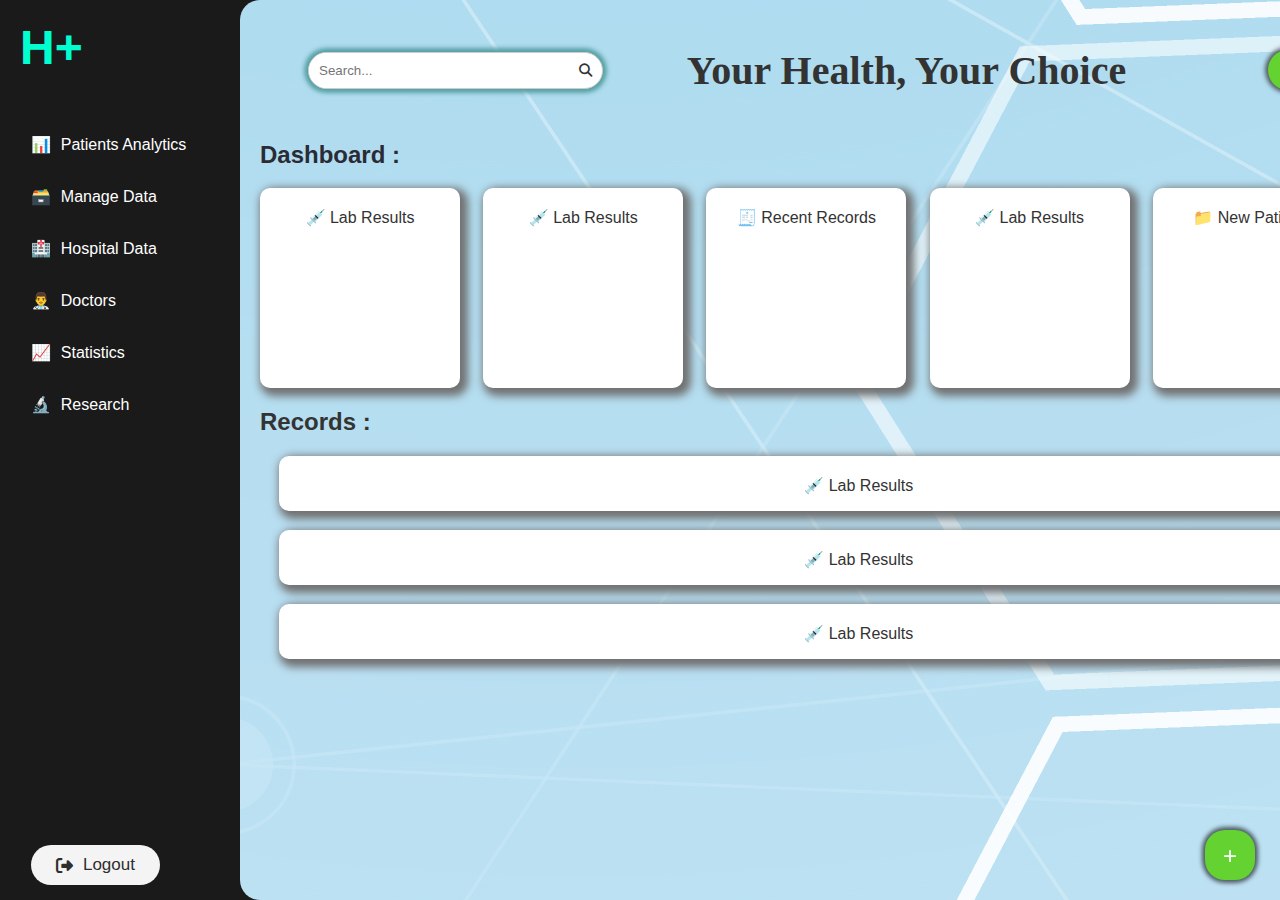
==== index.html @ 9044abe5 "Add files via upload" ====
<!DOCTYPE html>
<html lang="en">
  <head>
    <meta charset="UTF-8" />
    <meta name="viewport" content="width=device-width, initial-scale=1.0" />
    <title>H+ Dashboard</title>
    <link
      rel="stylesheet"
      href="https://cdnjs.cloudflare.com/ajax/libs/font-awesome/6.5.2/css/all.min.css"
    />
    <link rel="preconnect" href="https://fonts.googleapis.com">
    <link rel="stylesheet" href="i.css" />
  </head>
  <body>
    <!--
    <svg class="pl" width="240" height="240" viewBox="0 0 240 240">
	<circle class="pl__ring pl__ring--a" cx="120" cy="120" r="105" fill="none" stroke="#000" stroke-width="20" stroke-dasharray="0 660" stroke-dashoffset="-330" stroke-linecap="round"></circle>
	<circle class="pl__ring pl__ring--b" cx="120" cy="120" r="35" fill="none" stroke="#000" stroke-width="20" stroke-dasharray="0 220" stroke-dashoffset="-110" stroke-linecap="round"></circle>
	<circle class="pl__ring pl__ring--c" cx="85" cy="120" r="70" fill="none" stroke="#000" stroke-width="20" stroke-dasharray="0 440" stroke-linecap="round"></circle>
	<circle class="pl__ring pl__ring--d" cx="155" cy="120" r="70" fill="none" stroke="#000" stroke-width="20" stroke-dasharray="0 440" stroke-linecap="round"></circle>
</svg>
-->
    <div class="sidebar">
      <div class="sidebar-top">
        <div class="logo">H+</div>
        <div class="menu">
          <a href="#" class="menu-item"
            ><span class="icon">📊</span> Patients Analytics</a
          >
          <a href="#" class="menu-item"
            ><span class="icon">🗃️</span> Manage Data</a
          >
          <a href="#" class="menu-item"
            ><span class="icon">🏥</span> Hospital Data</a
          >
          <a href="#" class="menu-item"><span class="icon">👨‍⚕️</span> Doctors</a>

          <a href="#" class="menu-item"
            ><span class="icon">📈</span> Statistics</a
          >
          <a href="#" class="menu-item"
            ><span class="icon">🔬</span> Research</a
          >
        </div>
      </div>
      <div class="sidebar-bottom">
        <a href="#" class="log-out"
          ><i class="fa-solid fa-right-from-bracket"></i
          ><span class="icon"></span>Logout</a
        >
      </div>
    </div>
    <div class="main-content">
      <div class="header">
        <div class="nav-bar">
          <div class="search-container">
            <input type="text" placeholder="Search..." class="search-input" />
            <button class="search-button">
              <i class="fa-solid fa-magnifying-glass"></i>
            </button>
          </div> <div class="welcome">
            <h1 style="font-family:Source Code Pro;font-weight: bolder;font-size: 40px;">Your Health, Your Choice</h1>
          </div>

          <div class="nav-right">
            <a href="#" class="nav-icon" title="Help"
              ><span class="nicon"><i class="fa-solid fa-question"></i></span
            ></a>
            <a href="#" class="nav-icon" title="Notifications"
              ><span class="nicon"><i class="fa-solid fa-bell"></i></span
            ></a>
            <a href="#" class="nav-icon" title="Settings"
              ><span class="nicon"><i class="fa-solid fa-gear"></i></span
            ></a>
            <a href="#" class="user-profile">
              <img
                src="PIc/user-avatar.jpg"
                alt="User Avatar"
                class="user-avatar"
              />
            </a>
          </div>
        </div>
      </div>
      <div class="content">
        <div>
          <h2 style="color: rgb(43, 43, 53)">Dashboard :</h2>
        </div>
        <div class="folders">
          <!-- Placeholder for dashboard folders or components -->
          <div class="folder">
            <span class="folder-icon">💉</span>
            <span class="folder-name">Lab Results</span>
          </div>
          <div class="folder">
            <span class="folder-icon">💉</span>
            <span class="folder-name">Lab Results</span>
          </div>
          <div class="folder">
            <span class="folder-icon">🧾</span>
            <span class="folder-name">Recent Records</span>
          </div>
          <div class="folder">
            <span class="folder-icon">💉</span>
            <span class="folder-name">Lab Results</span>
          </div>
          <div class="folder">
            <span class="folder-icon">📁</span>
            <span class="folder-name">New Patients</span>
          </div>
        </div>
        <h2>Records :</h2>
        <div class="HLine">
          <div class="Hfolder">
            <span class="folder-icon">💉</span>
            <span class="folder-name">Lab Results</span>
          </div>
          <div class="Hfolder">
            <span class="folder-icon">💉</span>
            <span class="folder-name">Lab Results</span>
          </div>
          <div class="Hfolder">
            <span class="folder-icon">💉</span>
            <span class="folder-name">Lab Results</span>
          </div>
        </div>
      </div>
      <button class="plus-button">+</button>
    </div>
  </body>
</html>
---- i.css ----
body,
html {
  margin: 0;
  padding: 0;
  font-family: Arial, sans-serif;
  color: #333;
  background-color: #1a1a1a;
  display: flex;
}

.sidebar {
  width: 240px;
  color: white;
  height: 100vh;
  display: flex;
  flex-direction: column;
  justify-content: space-between;
}

.logo {
  padding: 20px;
  font-size: 48px;
  color: rgb(0, 255, 208);
  font-weight: bold;
}

.menu {
  margin-top: 1.5em;
  line-height: 2em;
}

.menu-item {
  display: flex;
  align-items: center;
  padding: 10px 20px;
  text-decoration: none;
  color: white;
  cursor: pointer;
  margin-left: 4.5%;
}
.menu-item:hover {
  width: 10em;
  height: 2em;
  color: #333;
  background-color: #f4f4f4;
  border-radius: 30px;
}

.menu-item,
.icon {
  margin-right: 10px;
}

.sidebar-bottom {
  background-color: #f4f4f4;
  width: 7em;
  border-radius: 22px;
  color: #2e2e2e;
  font-size: 17px;
  margin-left: 1.8em;
  margin-bottom: 15px;
  padding-right: 10px;
}

.log-out {
  display: flex;
  align-items: center;
  padding: 10px 20px;
  text-decoration: none;
  cursor: pointer;
  margin-left: 4.5%;
  color: #2e2e2e;
}

.menu-item.active {
  background-color: #333;
}

.nav-bar {
  display: flex;
  align-items: center;
  justify-content: space-between;
  padding-right: 20px;
}

.nav-icon {
  color: #fff;
  background-color: #64d231;
  border-radius: 50%;
  width: 40px;
  height: 40px;
  display: flex;
  align-items: center;
  justify-content: center;
  text-decoration: none;
  font-size: 18px;
  margin-left: 10px;
  margin-right: 10px;
  box-shadow: 0 0 4px 3px rgba(52, 52, 52, 0.764);
}

.user-profile {
  display: flex;
  align-items: center;
  text-decoration: none;
  color: #252525;
}

.user-avatar {
  width: 40px;
  height: 40px;
  border-radius: 50%;
  margin-right: 10px;
}

/* Additional style to ensure icons and text are white in the nav bar */
.icon {
  color: #fff; /* Change this as needed */
}

.nav-right {
  display: flex;
  align-items: center;
  justify-content: end;
}

.main-content {
  width: 78em;
  flex: 1;
  padding: 20px;
  background-image: url("PIc/Background.jpg");
  border-top-left-radius: 20px;
  border-bottom-left-radius: 20px;
}

.search-container {
  position: relative;
  top: 0;
  left: 3em;
  display: flex;
  align-items: center;
  border: 1px solid #ccc; /* Adjust border color as needed */
  background-color: white;
  border-radius: 20px;
  box-shadow: 0 0 4px 4px rgb(88, 161, 165);
}

.search-input {
  flex-grow: 1;
  border: none;
  padding: 10px;
  width: 18em;
  border-radius: 20px;
}

.search-button {
  background: none;
  border: none;
  padding: 10px;
  cursor: pointer;
  color: #333; /* Adjust icon color as needed */
}

.search-input:focus,
.search-button:focus {
  outline: none;
}

.folder {
  display: inline-block;
  width: 10em;
  height: 10em;
  padding: 20px;
  background-color: white;
  margin-right: 1.5%;
  border-radius: 10px;
  box-shadow: 0 4px 8px rgba(0, 0, 0, 0.1);
  text-align: center;
  color: #333;
  box-shadow: 4px 4px 8px 4px rgb(112, 112, 112);
  transition: background-color 0.3s, transform 0.6s;
}

.folder:hover {
  transform: scale(1.04);
}

.Hfolder {
  display: inline-block;
  width: 70em;
  height: 15px;
  padding: 20px;
  background-color: white;
  margin-left: 1.5%;
  margin-bottom: 1.5%;
  border-radius: 10px;
  box-shadow: 0 4px 8px rgba(0, 0, 0, 0.1);
  text-align: center;
  color: #333;
  box-shadow: 4px 4px 8px 4px rgb(112, 112, 112);
  transition: background-color 0.3s, transform 0.6s;
}

.Hfolder:hover {
  transform: scale(1.04);
}

.plus-button {
  position: fixed;
  bottom: 20px;
  right: 25px;
  width: 50px;
  height: 50px;
  background-color: #64d231;
  color: white;
  border: none;
  border-radius: 20px;
  font-size: 24px;
  text-align: center;
  line-height: 50px; /* Aligns the '+' vertically */
  cursor: pointer;
  box-shadow: 0 0 4px 3px rgba(0, 0, 0, 0.601);
  transition: background-color 0.3s, transform 0.6s;
}

.plus-button:hover {
  bottom: 20px;
  right: 25px;
  width: 60px;
  height: 50px;
  background-color: #00ff00; /* Slightly lighter black on hover */
  transform: scale(1.1); /* Slightly enlarge button on hover */
}

.plus-button:focus {
  outline: none;
}

/* From Uiverse.io by Nawsome */
.pl {
  width: 6em;
  height: 6em;
}

.pl__ring {
  animation: ringA 2s linear infinite;
}

.pl__ring--a {
  stroke: #f42f25;
}

.pl__ring--b {
  animation-name: ringB;
  stroke: #f49725;
}

.pl__ring--c {
  animation-name: ringC;
  stroke: #255ff4;
}

.pl__ring--d {
  animation-name: ringD;
  stroke: #f42582;
}

/* Animations */
@keyframes ringA {
  from,
  4% {
    stroke-dasharray: 0 660;
    stroke-width: 20;
    stroke-dashoffset: -330;
  }

  12% {
    stroke-dasharray: 60 600;
    stroke-width: 30;
    stroke-dashoffset: -335;
  }

  32% {
    stroke-dasharray: 60 600;
    stroke-width: 30;
    stroke-dashoffset: -595;
  }

  40%,
  54% {
    stroke-dasharray: 0 660;
    stroke-width: 20;
    stroke-dashoffset: -660;
  }

  62% {
    stroke-dasharray: 60 600;
    stroke-width: 30;
    stroke-dashoffset: -665;
  }

  82% {
    stroke-dasharray: 60 600;
    stroke-width: 30;
    stroke-dashoffset: -925;
  }

  90%,
  to {
    stroke-dasharray: 0 660;
    stroke-width: 20;
    stroke-dashoffset: -990;
  }
}

@keyframes ringB {
  from,
  12% {
    stroke-dasharray: 0 220;
    stroke-width: 20;
    stroke-dashoffset: -110;
  }

  20% {
    stroke-dasharray: 20 200;
    stroke-width: 30;
    stroke-dashoffset: -115;
  }

  40% {
    stroke-dasharray: 20 200;
    stroke-width: 30;
    stroke-dashoffset: -195;
  }

  48%,
  62% {
    stroke-dasharray: 0 220;
    stroke-width: 20;
    stroke-dashoffset: -220;
  }

  70% {
    stroke-dasharray: 20 200;
    stroke-width: 30;
    stroke-dashoffset: -225;
  }

  90% {
    stroke-dasharray: 20 200;
    stroke-width: 30;
    stroke-dashoffset: -305;
  }

  98%,
  to {
    stroke-dasharray: 0 220;
    stroke-width: 20;
    stroke-dashoffset: -330;
  }
}

@keyframes ringC {
  from {
    stroke-dasharray: 0 440;
    stroke-width: 20;
    stroke-dashoffset: 0;
  }

  8% {
    stroke-dasharray: 40 400;
    stroke-width: 30;
    stroke-dashoffset: -5;
  }

  28% {
    stroke-dasharray: 40 400;
    stroke-width: 30;
    stroke-dashoffset: -175;
  }

  36%,
  58% {
    stroke-dasharray: 0 440;
    stroke-width: 20;
    stroke-dashoffset: -220;
  }

  66% {
    stroke-dasharray: 40 400;
    stroke-width: 30;
    stroke-dashoffset: -225;
  }

  86% {
    stroke-dasharray: 40 400;
    stroke-width: 30;
    stroke-dashoffset: -395;
  }

  94%,
  to {
    stroke-dasharray: 0 440;
    stroke-width: 20;
    stroke-dashoffset: -440;
  }
}

@keyframes ringD {
  from,
  8% {
    stroke-dasharray: 0 440;
    stroke-width: 20;
    stroke-dashoffset: 0;
  }

  16% {
    stroke-dasharray: 40 400;
    stroke-width: 30;
    stroke-dashoffset: -5;
  }

  36% {
    stroke-dasharray: 40 400;
    stroke-width: 30;
    stroke-dashoffset: -175;
  }

  44%,
  50% {
    stroke-dasharray: 0 440;
    stroke-width: 20;
    stroke-dashoffset: -220;
  }

  58% {
    stroke-dasharray: 40 400;
    stroke-width: 30;
    stroke-dashoffset: -225;
  }

  78% {
    stroke-dasharray: 40 400;
    stroke-width: 30;
    stroke-dashoffset: -395;
  }

  86%,
  to {
    stroke-dasharray: 0 440;
    stroke-width: 20;
    stroke-dashoffset: -440;
  }
}
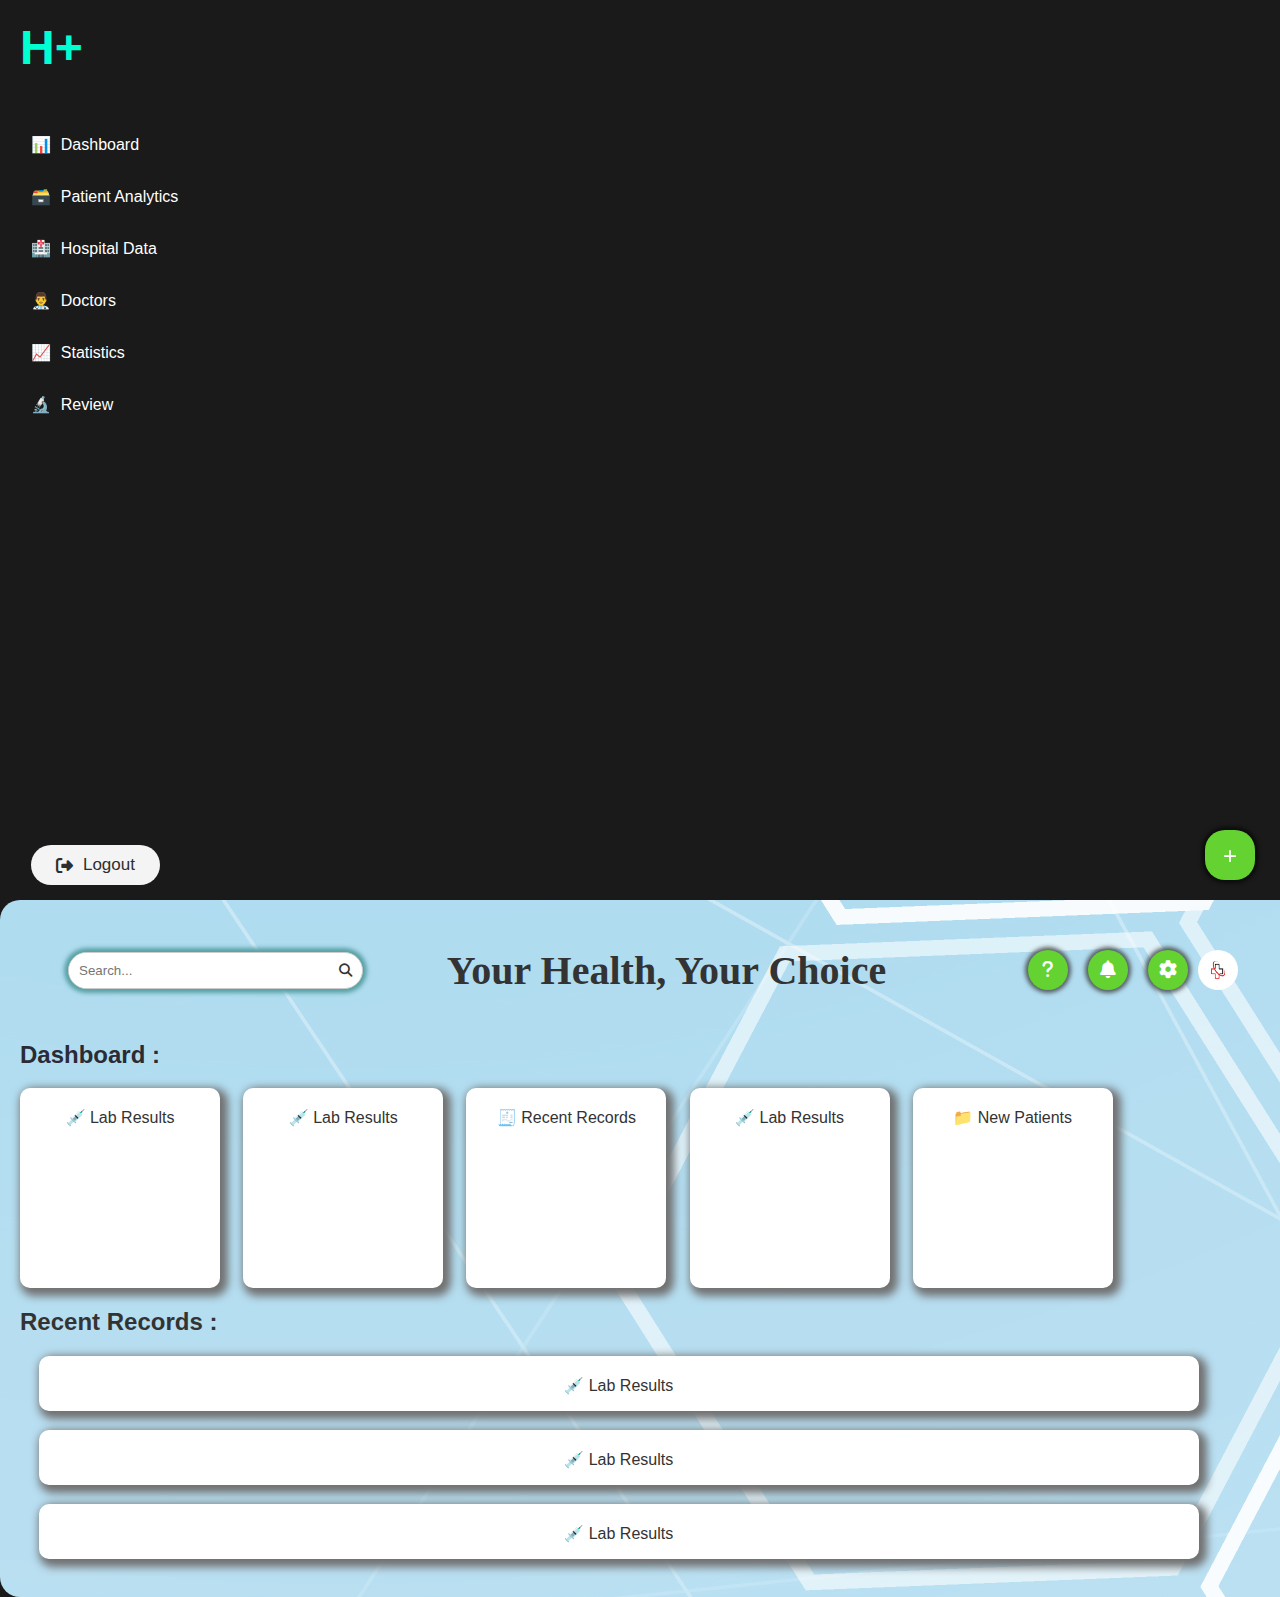
==== commit 301f049e: "Update index.html" ====
--- a/index.html
+++ b/index.html
@@ -12,34 +12,23 @@
     <link rel="stylesheet" href="i.css" />
   </head>
   <body>
-    <!--
-    <svg class="pl" width="240" height="240" viewBox="0 0 240 240">
-	<circle class="pl__ring pl__ring--a" cx="120" cy="120" r="105" fill="none" stroke="#000" stroke-width="20" stroke-dasharray="0 660" stroke-dashoffset="-330" stroke-linecap="round"></circle>
-	<circle class="pl__ring pl__ring--b" cx="120" cy="120" r="35" fill="none" stroke="#000" stroke-width="20" stroke-dasharray="0 220" stroke-dashoffset="-110" stroke-linecap="round"></circle>
-	<circle class="pl__ring pl__ring--c" cx="85" cy="120" r="70" fill="none" stroke="#000" stroke-width="20" stroke-dasharray="0 440" stroke-linecap="round"></circle>
-	<circle class="pl__ring pl__ring--d" cx="155" cy="120" r="70" fill="none" stroke="#000" stroke-width="20" stroke-dasharray="0 440" stroke-linecap="round"></circle>
-</svg>
--->
+    <div class="container">
     <div class="sidebar">
       <div class="sidebar-top">
         <div class="logo">H+</div>
         <div class="menu">
+          <li class="menu-item" onclick="showSection('dashboard')"><span class="icon">📊</span>Dashboard</li>
+          <li class="menu-item" onclick="showSection('patient-analytics')"><span class="icon">🗃️</span>Patient Analytics</li>
+    
           <a href="#" class="menu-item"
-            ><span class="icon">📊</span> Patients Analytics</a
-          >
-          <a href="#" class="menu-item"
-            ><span class="icon">🗃️</span> Manage Data</a
-          >
-          <a href="#" class="menu-item"
-            ><span class="icon">🏥</span> Hospital Data</a
-          >
-          <a href="#" class="menu-item"><span class="icon">👨‍⚕️</span> Doctors</a>
+            ><span class="icon">🏥</span> Hospital Data</a>
+          <li class="menu-item" onclick="showSection('doctor-connect')"><span class="icon">👨‍⚕️</span>Doctors</li>
 
           <a href="#" class="menu-item"
             ><span class="icon">📈</span> Statistics</a
           >
           <a href="#" class="menu-item"
-            ><span class="icon">🔬</span> Research</a
+            ><span class="icon">🔬</span> Review</a
           >
         </div>
       </div>
@@ -82,50 +71,234 @@
           </div>
         </div>
       </div>
-      <div class="content">
-        <div>
-          <h2 style="color: rgb(43, 43, 53)">Dashboard :</h2>
-        </div>
-        <div class="folders">
-          <!-- Placeholder for dashboard folders or components -->
-          <div class="folder">
-            <span class="folder-icon">💉</span>
-            <span class="folder-name">Lab Results</span>
-          </div>
-          <div class="folder">
-            <span class="folder-icon">💉</span>
-            <span class="folder-name">Lab Results</span>
-          </div>
-          <div class="folder">
-            <span class="folder-icon">🧾</span>
-            <span class="folder-name">Recent Records</span>
-          </div>
-          <div class="folder">
-            <span class="folder-icon">💉</span>
-            <span class="folder-name">Lab Results</span>
-          </div>
-          <div class="folder">
-            <span class="folder-icon">📁</span>
-            <span class="folder-name">New Patients</span>
-          </div>
-        </div>
-        <h2>Records :</h2>
-        <div class="HLine">
-          <div class="Hfolder">
-            <span class="folder-icon">💉</span>
-            <span class="folder-name">Lab Results</span>
-          </div>
-          <div class="Hfolder">
-            <span class="folder-icon">💉</span>
-            <span class="folder-name">Lab Results</span>
-          </div>
-          <div class="Hfolder">
-            <span class="folder-icon">💉</span>
-            <span class="folder-name">Lab Results</span>
-          </div>
-        </div>
-      </div>
-      <button class="plus-button">+</button>
+      
+  
+
+<!-- Content Sections -->
+<div class="content">
+  <!-- Dashboard Section -->
+  <section id="dashboard">
+      <div>
+        <h2 style="color: rgb(43, 43, 53)">Dashboard :</h2>
+      </div>
+      <div class="folders">
+        <!-- Placeholder for dashboard folders or components -->
+        <div class="folder">
+          <span class="folder-icon">💉</span>
+          <span class="folder-name">Lab Results</span>
+        </div>
+        <div class="folder">
+          <span class="folder-icon">💉</span>
+          <span class="folder-name">Lab Results</span>
+        </div>
+        <div class="folder">
+          <span class="folder-icon">🧾</span>
+          <span class="folder-name">Recent Records</span>
+        </div>
+        <div class="folder">
+          <span class="folder-icon">💉</span>
+          <span class="folder-name">Lab Results</span>
+        </div>
+        <div class="folder">
+          <span class="folder-icon">📁</span>
+          <span class="folder-name">New Patients</span>
+        </div>
+      </div>
+      <h2>Recent Records :</h2>
+      <div class="HLine">
+        <div class="Hfolder">
+          <span class="folder-icon">💉</span>
+          <span class="folder-name">Lab Results</span>
+        </div>
+        <div class="Hfolder">
+          <span class="folder-icon">💉</span>
+          <span class="folder-name">Lab Results</span>
+        </div>
+        <div class="Hfolder">
+          <span class="folder-icon">💉</span>
+          <span class="folder-name">Lab Results</span>
+        </div>
+      </div>
+  <button class="plus-button" onclick="openPage()">+</button>
+    <!-- Your dashboard content here -->
+  </section>
+
+  <!-- Patient Analytics Section -->
+  <section id="patient-analytics" style="display:none;">
+    <h1>Patient Analytics</h1>
+    <!-- Your patient analytics content here -->
+      <div class="profile-panel">
+        <div class="profile-card">
+            <div class="photo-circle">+<span class="add-records">ADD Record</span></div>
+            <p class="name">Patient_Name</p> <!-- Replace with dynamic patient name if needed -->
+            <p class="pin">PID : 9Q9WTR26TS</p>
+          
+            <div class="shared-profiles">
+                <p>Shared profile</p>
+            </div>
+        </div>
+    
+        <div class="medical-details">
+            <div class="details-row">
+                <div class="detail-item">
+                    <label>Blood type</label>
+                    <select>
+                        <option>There isn't</option>
+                    </select>
+                </div>
+                <div class="detail-item">
+                    <label>Height (cm)</label>
+                    <input type="number" value="0" />
+                </div>
+                <div class="detail-item">
+                    <label>Weight (kg)</label>
+                    <input type="number" value="0" />
+                </div>
+            </div>
+    
+            <div class="additional-info">
+                <p>Additional information</p>
+                <div class="chronic-diseases">
+                    <label>Chronic diseases</label>
+                    <div class="disease-box">
+                        <p>No chronic diseases</p>
+                    </div>
+                </div>
+                <div class="chronic-diseases">
+                  <label>Other diseases</label>
+                  <div class="disease-box">
+                      <p>No Other diseases</p>
+                  </div>
+              </div>
+                <div class="allergies">
+                    <label>Allergies</label>
+                    <button>Add a record</button>
+                </div>
+            </div>
+        </div>
+    </div>    
+  </section>
+
+  <!-- Doctors Section -->
+  <section id="doctor-connect" style="display:none;">
+    <h1>Doctors Content</h1>
+    <!-- Your doctor search content here -->
+
+      <div class="doctor-search-container">
+        <div class="doctor-search-header">
+            <h2>Look for doctors</h2>
+            <div class="doctor-search-options">
+                <button class="doctor-search-option active">Doctors</button>
+                <button class="doctor-search-option">Health facility</button>
+            </div>
+        </div>
+    
+        <div class="doctor-search-filter">
+            <select class="doctor-search-select">
+                <option value="all">All doctors</option>
+            </select>
+            <input type="text" placeholder="Look for doctors by name" class="doctor-search-input" />
+            <button class="doctor-search-btn">🔍</button>
+        </div>
+    
+        <div class="doctor-list">
+            <!-- Doctor 1 -->
+            <div class="doctor-card">
+                <img src="doctor1.jpg" alt="Dr. Veselin Ivanova" class="doctor-img" />
+                <div class="doctor-info">
+                    <h3 class="doctor-name">Dr. Veselin Ivanova</h3>
+                    <p class="doctor-specialty">Hematology</p>
+                    <p class="doctor-facility">MC "Dr. Kalchev"</p>
+                </div>
+            </div>
+    
+            <!-- Doctor 2 -->
+            <div class="doctor-card">
+                <img src="doctor2.jpg" alt="Dr. Georgi Tonchev" class="doctor-img" />
+                <div class="doctor-info">
+                    <h3 class="doctor-name">Dr. Georgi Tonchev</h3>
+                    <p class="doctor-specialty">Hematology</p>
+                    <p class="doctor-facility">MC "Dr. Kalchev"</p>
+                </div>
+            </div>
+    
+            <!-- Doctor 3 -->
+            <div class="doctor-card">
+                <img src="doctor3.jpg" alt="Dr. Ivan-Asen Shishmanov" class="doctor-img" />
+                <div class="doctor-info">
+                    <h3 class="doctor-name">Dr. Ivan-Asen Shishmanov</h3>
+                    <p class="doctor-specialty">Cardiology</p>
+                    <p class="doctor-facility">DCC Saint Sofia</p>
+                </div>
+            </div>
+    
+            <!-- Doctor 4 -->
+            <div class="doctor-card">
+                <img src="doctor4.jpg" alt="Dr. Daniela Krasimirova" class="doctor-img" />
+                <div class="doctor-info">
+                    <h3 class="doctor-name">Dr. Daniela Krasimirova</h3>
+                    <p class="doctor-specialty">Endocrinology</p>
+                    <p class="doctor-facility">MC "Dr. Kalchev"</p>
+                </div>
+            </div>
+    
+        
+        </div>
     </div>
+
+  </section>
+</div>
+
+
+
+    </div>
+    </div>
+    <script>
+      function openPage() {
+          window.open('NewP.html'); // Opens in a new tab
+      }
+      function showSection(sectionId) {
+        // Hide all sections
+  const sections = document.querySelectorAll('section');
+  sections.forEach(section => {
+    section.style.display = 'none';
+  });
+
+  // Show the selected section
+  const selectedSection = document.getElementById(sectionId);
+  if (selectedSection) {
+    selectedSection.style.display = 'block';
+  }
+}
+
+function showSection(sectionId) {
+  // Hide all sections
+  const sections = document.querySelectorAll('section');
+  sections.forEach(section => {
+    section.style.display = 'none';
+  });
+
+  // Remove active class from all menu items
+  const menuItems = document.querySelectorAll('.menu-item');
+  menuItems.forEach(item => {
+    item.classList.remove('active');
+  });
+
+  // Show the selected section
+  const selectedSection = document.getElementById(sectionId);
+  if (selectedSection) {
+    selectedSection.style.display = 'block';
+  }
+
+  // Highlight the active menu item
+  const activeMenuItem = document.querySelector(`.menu-item[onclick="showSection('${sectionId}')"]`);
+  if (activeMenuItem) {
+    activeMenuItem.classList.add('active');
+  }
+}
+
+
+</script>
+  
   </body>
 </html>
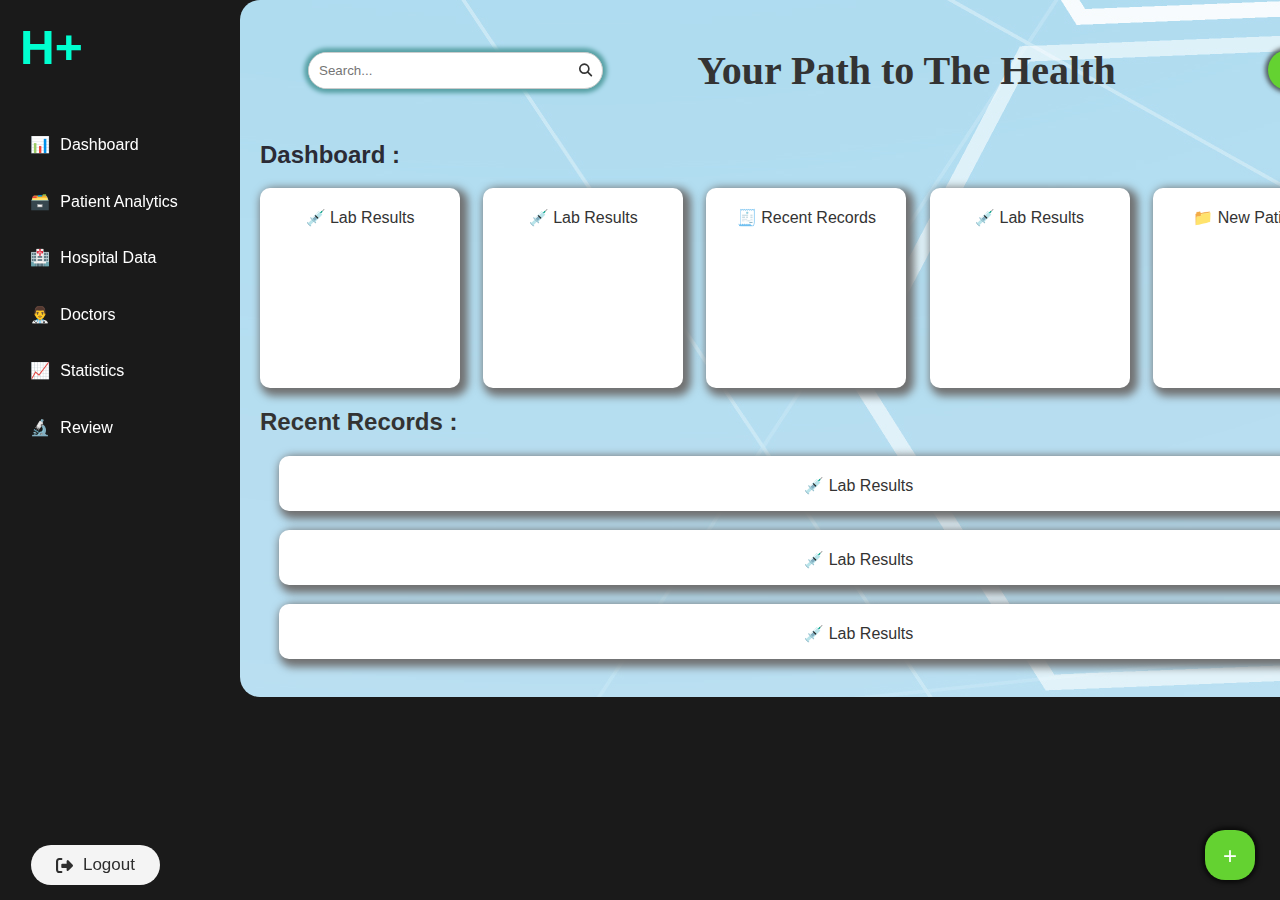
==== commit b5b23818: "Update index.html" ====
--- a/index.html
+++ b/index.html
@@ -48,7 +48,7 @@
               <i class="fa-solid fa-magnifying-glass"></i>
             </button>
           </div> <div class="welcome">
-            <h1 style="font-family:Source Code Pro;font-weight: bolder;font-size: 40px;">Your Health, Your Choice</h1>
+            <h1 style="font-family:Source Code Pro;font-weight: bolder;font-size: 40px;">Your Path to The Health</h1>
           </div>
 
           <div class="nav-right">
@@ -129,7 +129,7 @@
     <!-- Your patient analytics content here -->
       <div class="profile-panel">
         <div class="profile-card">
-            <div class="photo-circle">+<span class="add-records">ADD Record</span></div>
+            <a href="NewP.html" class="photo-circle">+<span class="add-records">ADD Record</span></a>
             <p class="name">Patient_Name</p> <!-- Replace with dynamic patient name if needed -->
             <p class="pin">PID : 9Q9WTR26TS</p>
           
@@ -172,7 +172,7 @@
               </div>
                 <div class="allergies">
                     <label>Allergies</label>
-                    <button>Add a record</button>
+                    <button>Edit</button>
                 </div>
             </div>
         </div>
@@ -247,6 +247,7 @@
     </div>
 
   </section>
+
 </div>
 
 
--- a/i.css
+++ b/i.css
@@ -8,10 +8,13 @@
   display: flex;
 }
 
+
 .sidebar {
-  width: 240px;
+  width: 230px; /* Adjust as needed */
+  height: 100vh; /* Fix the sidebar height */
+  overflow: hidden; /* Prevent any scrolling */
+  position: fixed;
   color: white;
-  height: 100vh;
   display: flex;
   flex-direction: column;
   justify-content: space-between;
@@ -36,6 +39,7 @@
   text-decoration: none;
   color: white;
   cursor: pointer;
+  margin-bottom: 2%;
   margin-left: 4.5%;
 }
 .menu-item:hover {
@@ -73,8 +77,15 @@
 }
 
 .menu-item.active {
-  background-color: #333;
-}
+  background-color: #2cca14;
+  color: white;
+  width: 10em;
+  height: 2em;
+  border-radius: 30px;
+}
+
+
+ /* Dashboard */
 
 .nav-bar {
   display: flex;
@@ -125,6 +136,7 @@
 }
 
 .main-content {
+  margin-left: 240px;
   width: 78em;
   flex: 1;
   padding: 20px;
@@ -165,6 +177,9 @@
 .search-button:focus {
   outline: none;
 }
+
+
+
 
 .folder {
   display: inline-block;
@@ -236,219 +251,259 @@
   outline: none;
 }
 
-/* From Uiverse.io by Nawsome */
-.pl {
-  width: 6em;
-  height: 6em;
-}
-
-.pl__ring {
-  animation: ringA 2s linear infinite;
-}
-
-.pl__ring--a {
-  stroke: #f42f25;
-}
-
-.pl__ring--b {
-  animation-name: ringB;
-  stroke: #f49725;
-}
-
-.pl__ring--c {
-  animation-name: ringC;
-  stroke: #255ff4;
-}
-
-.pl__ring--d {
-  animation-name: ringD;
-  stroke: #f42582;
-}
-
-/* Animations */
-@keyframes ringA {
-  from,
-  4% {
-    stroke-dasharray: 0 660;
-    stroke-width: 20;
-    stroke-dashoffset: -330;
+ /* PAtient Analytics */
+
+.profile-panel {
+  display: flex;
+  justify-content: space-between;
+  padding: 20px;
+}
+
+.profile-card {
+  width: 30%;
+  text-align: center;
+  background-color: #f9f9f9;
+  padding: 20px;
+  border-radius: 10px;
+  margin-right: 10px ;
+}
+
+.photo-circle {
+  width: 2em;
+  height: 2em;
+  border-radius: 50px;
+  border: 2px solid #00695c;
+  display: flex;
+  flex-direction: column;
+  align-items: center;
+  justify-content: center;
+  font-size: 4rem;
+  color: #00695c;
+  margin-left: 1.6em;
+  margin-bottom: 10px;
+  padding: 7px;
+}
+
+.name {
+  font-size: 1.2rem;
+  font-weight: bold;
+}
+
+.add-records {
+  font-size: 18px;
+  font-weight: 900;
+}
+.pin {
+  color: #999;
+}
+
+.edit-profile,
+.download-history,
+.delete-profile {
+  font-size: 0.9rem;
+  text-decoration: none;
+  width: 8em;
+  height: 2.5em;
+  color: #ffffff;
+  background-color: #1a1a1a;
+  border-radius: 20px;
+  padding: 5px;
+  margin-bottom: 3px;
+}
+
+.profile-actions {
+  display: flex;
+  flex-direction: column;
+  justify-content: center;
+  align-items: center;
+}
+
+.medical-details {
+  width: 65%;
+  background-color: #fff;
+  padding: 20px;
+  border-radius: 10px;
+  box-shadow: 0px 0px 10px rgba(0, 0, 0, 0.1);
+}
+
+.details-row {
+  display: flex;
+  justify-content: space-between;
+  margin-bottom: 20px;
+}
+
+.detail-item {
+  width: 30%;
+}
+
+.detail-item label {
+  display: block;
+  margin-bottom: 5px;
+  font-weight: bold;
+  color: #333;
+}
+
+.detail-item input,
+.detail-item select {
+  width: 100%;
+  padding: 10px;
+  border: 1px solid #ddd;
+  border-radius: 5px;
+}
+
+.additional-info {
+  margin-top: 20px;
+  padding: 5px;
+}
+
+.additional-info p {
+  font-weight: bold;
+  margin-bottom: 10px;
+}
+
+.chronic-diseases,
+.allergies {
+  margin-bottom: 20px;
+}
+
+.chronic-diseases .disease-box {
+  padding: 10px;
+  background-color: #f0f0f0;
+  border-radius: 5px;
+  text-align: center;
+  color: #666;
+}
+
+.allergies button {
+  background-color: #00695c;
+  color: white;
+  border: none;
+  padding: 10px 15px;
+  border-radius: 5px;
+  cursor: pointer;
+}
+
+.allergies button:hover {
+  background-color: #004d40;
+}
+
+
+ /* DOctor-connect */
+
+ .doctor-search-container {
+  padding: 20px;
+  background-color: #f5f8fa;
+  border-radius: 10px;
+  max-width: 700px;
+  margin: auto;
+}
+
+.doctor-search-header {
+  display: flex;
+  justify-content: space-between;
+  align-items: center;
+  margin-bottom: 20px;
+}
+
+.doctor-search-header h2 {
+  font-size: 24px;
+  color: #333;
+}
+
+.doctor-search-options {
+  display: flex;
+}
+
+.doctor-search-option {
+  background-color: #fff;
+  border: 1px solid #ddd;
+  padding: 10px 20px;
+  cursor: pointer;
+  margin-left: 5px;
+  border-radius: 5px;
+}
+
+.doctor-search-option.active {
+  background-color: #00695c;
+  color: #fff;
+  border-color: #00695c;
+}
+
+.doctor-search-filter {
+  display: flex;
+  justify-content: space-between;
+  margin-bottom: 20px;
+}
+
+.doctor-search-select,
+.doctor-search-input {
+  padding: 10px;
+  border: 1px solid #ddd;
+  border-radius: 5px;
+  flex: 1;
+  margin-right: 10px;
+}
+
+.doctor-search-btn {
+  padding: 10px;
+  background-color: #00695c;
+  color: white;
+  border: none;
+  cursor: pointer;
+  border-radius: 5px;
+}
+
+.doctor-list {
+  display: flex;
+  flex-direction: column;
+  gap: 20px;
+}
+
+.doctor-card {
+  display: flex;
+  align-items: center;
+  background-color: #fff;
+  padding: 15px;
+  border-radius: 10px;
+  box-shadow: 0 2px 5px rgba(0, 0, 0, 0.1);
+}
+
+.doctor-img {
+  width: 60px;
+  height: 60px;
+  border-radius: 50%;
+  margin-right: 15px;
+}
+
+.doctor-info h3 {
+  margin: 0;
+  font-size: 18px;
+  color: #333;
+}
+
+.doctor-info p {
+  margin: 5px 0;
+  color: #666;
+  font-size: 14px;
+}
+
+
+
+/*Responsiveness */
+
+@media (max-width: 768px) {
+  .sidebar {
+    width: 100px;
   }
-
-  12% {
-    stroke-dasharray: 60 600;
-    stroke-width: 30;
-    stroke-dashoffset: -335;
+  .main-content {
+    width: auto;
+    padding: 10px;
   }
-
-  32% {
-    stroke-dasharray: 60 600;
-    stroke-width: 30;
-    stroke-dashoffset: -595;
+  .folder {
+    width: 8em;
+    height: 8em;
   }
-
-  40%,
-  54% {
-    stroke-dasharray: 0 660;
-    stroke-width: 20;
-    stroke-dashoffset: -660;
+  .search-input {
+    width: 100%;
   }
-
-  62% {
-    stroke-dasharray: 60 600;
-    stroke-width: 30;
-    stroke-dashoffset: -665;
-  }
-
-  82% {
-    stroke-dasharray: 60 600;
-    stroke-width: 30;
-    stroke-dashoffset: -925;
-  }
-
-  90%,
-  to {
-    stroke-dasharray: 0 660;
-    stroke-width: 20;
-    stroke-dashoffset: -990;
-  }
-}
-
-@keyframes ringB {
-  from,
-  12% {
-    stroke-dasharray: 0 220;
-    stroke-width: 20;
-    stroke-dashoffset: -110;
-  }
-
-  20% {
-    stroke-dasharray: 20 200;
-    stroke-width: 30;
-    stroke-dashoffset: -115;
-  }
-
-  40% {
-    stroke-dasharray: 20 200;
-    stroke-width: 30;
-    stroke-dashoffset: -195;
-  }
-
-  48%,
-  62% {
-    stroke-dasharray: 0 220;
-    stroke-width: 20;
-    stroke-dashoffset: -220;
-  }
-
-  70% {
-    stroke-dasharray: 20 200;
-    stroke-width: 30;
-    stroke-dashoffset: -225;
-  }
-
-  90% {
-    stroke-dasharray: 20 200;
-    stroke-width: 30;
-    stroke-dashoffset: -305;
-  }
-
-  98%,
-  to {
-    stroke-dasharray: 0 220;
-    stroke-width: 20;
-    stroke-dashoffset: -330;
-  }
-}
-
-@keyframes ringC {
-  from {
-    stroke-dasharray: 0 440;
-    stroke-width: 20;
-    stroke-dashoffset: 0;
-  }
-
-  8% {
-    stroke-dasharray: 40 400;
-    stroke-width: 30;
-    stroke-dashoffset: -5;
-  }
-
-  28% {
-    stroke-dasharray: 40 400;
-    stroke-width: 30;
-    stroke-dashoffset: -175;
-  }
-
-  36%,
-  58% {
-    stroke-dasharray: 0 440;
-    stroke-width: 20;
-    stroke-dashoffset: -220;
-  }
-
-  66% {
-    stroke-dasharray: 40 400;
-    stroke-width: 30;
-    stroke-dashoffset: -225;
-  }
-
-  86% {
-    stroke-dasharray: 40 400;
-    stroke-width: 30;
-    stroke-dashoffset: -395;
-  }
-
-  94%,
-  to {
-    stroke-dasharray: 0 440;
-    stroke-width: 20;
-    stroke-dashoffset: -440;
-  }
-}
-
-@keyframes ringD {
-  from,
-  8% {
-    stroke-dasharray: 0 440;
-    stroke-width: 20;
-    stroke-dashoffset: 0;
-  }
-
-  16% {
-    stroke-dasharray: 40 400;
-    stroke-width: 30;
-    stroke-dashoffset: -5;
-  }
-
-  36% {
-    stroke-dasharray: 40 400;
-    stroke-width: 30;
-    stroke-dashoffset: -175;
-  }
-
-  44%,
-  50% {
-    stroke-dasharray: 0 440;
-    stroke-width: 20;
-    stroke-dashoffset: -220;
-  }
-
-  58% {
-    stroke-dasharray: 40 400;
-    stroke-width: 30;
-    stroke-dashoffset: -225;
-  }
-
-  78% {
-    stroke-dasharray: 40 400;
-    stroke-width: 30;
-    stroke-dashoffset: -395;
-  }
-
-  86%,
-  to {
-    stroke-dasharray: 0 440;
-    stroke-width: 20;
-    stroke-dashoffset: -440;
-  }
-}
+}
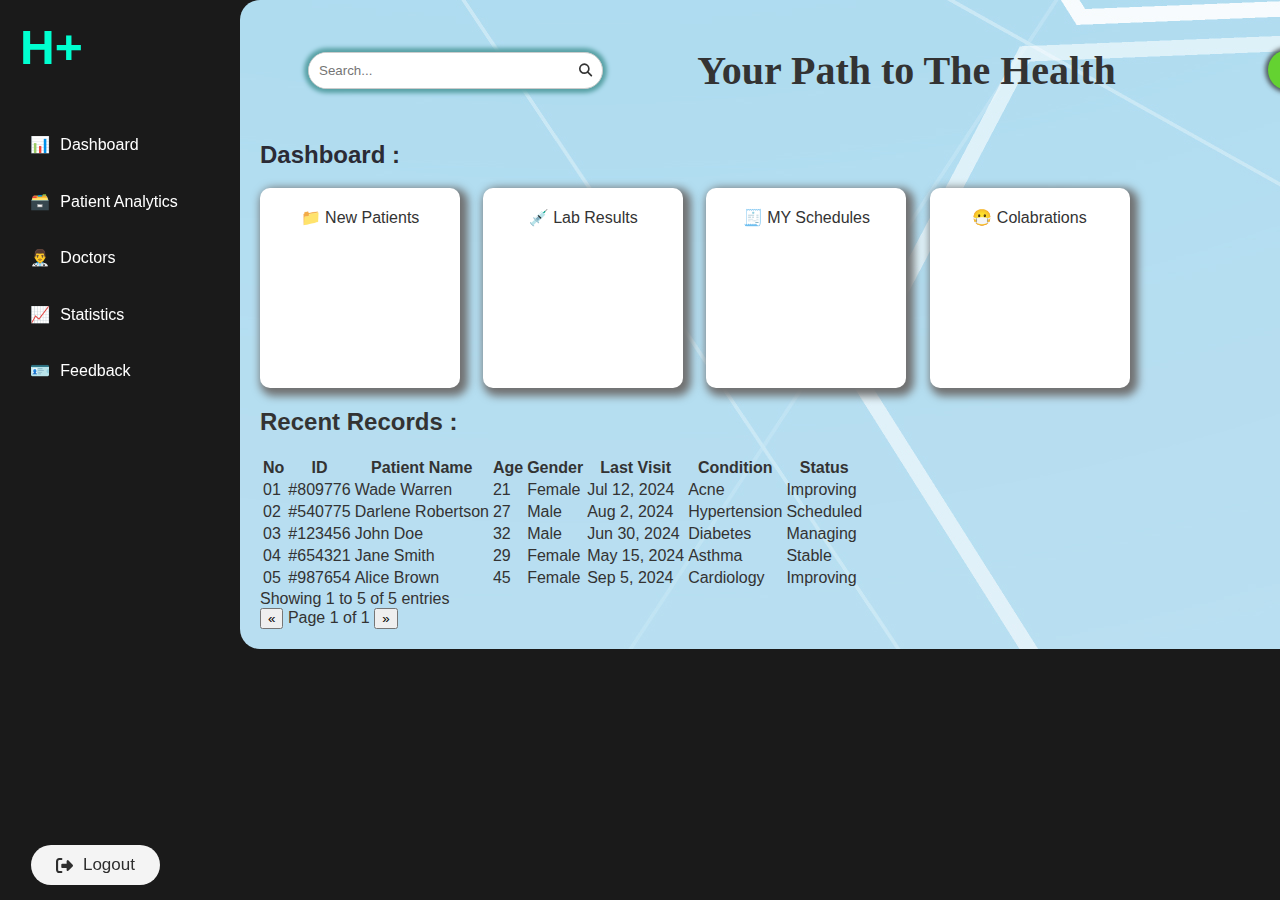
==== commit a1f1b11a: "Update index.html" ====
--- a/index.html
+++ b/index.html
@@ -19,16 +19,16 @@
         <div class="menu">
           <li class="menu-item" onclick="showSection('dashboard')"><span class="icon">📊</span>Dashboard</li>
           <li class="menu-item" onclick="showSection('patient-analytics')"><span class="icon">🗃️</span>Patient Analytics</li>
-    
+    <!--
           <a href="#" class="menu-item"
-            ><span class="icon">🏥</span> Hospital Data</a>
+            ><span class="icon">🏥</span> Hospital Data</a> -->
           <li class="menu-item" onclick="showSection('doctor-connect')"><span class="icon">👨‍⚕️</span>Doctors</li>
-
+       
           <a href="#" class="menu-item"
             ><span class="icon">📈</span> Statistics</a
           >
           <a href="#" class="menu-item"
-            ><span class="icon">🔬</span> Review</a
+            ><span class="icon">🪪</span> Feedback</a
           >
         </div>
       </div>
@@ -58,9 +58,10 @@
             <a href="#" class="nav-icon" title="Notifications"
               ><span class="nicon"><i class="fa-solid fa-bell"></i></span
             ></a>
-            <a href="#" class="nav-icon" title="Settings"
+            <a href="#" onclick="location.href='settings.html'" class="nav-icon" title="Settings"
               ><span class="nicon"><i class="fa-solid fa-gear"></i></span
             ></a>
+
             <a href="#" class="user-profile">
               <img
                 src="PIc/user-avatar.jpg"
@@ -84,8 +85,8 @@
       <div class="folders">
         <!-- Placeholder for dashboard folders or components -->
         <div class="folder">
-          <span class="folder-icon">💉</span>
-          <span class="folder-name">Lab Results</span>
+          <span class="folder-icon">📁</span>
+          <span class="folder-name">New Patients</span>
         </div>
         <div class="folder">
           <span class="folder-icon">💉</span>
@@ -93,33 +94,92 @@
         </div>
         <div class="folder">
           <span class="folder-icon">🧾</span>
-          <span class="folder-name">Recent Records</span>
+          <span class="folder-name">MY Schedules</span>
         </div>
         <div class="folder">
-          <span class="folder-icon">💉</span>
-          <span class="folder-name">Lab Results</span>
-        </div>
-        <div class="folder">
-          <span class="folder-icon">📁</span>
-          <span class="folder-name">New Patients</span>
+          <span class="folder-icon">😷</span>
+          <span class="folder-name">Colabrations</span>
         </div>
       </div>
       <h2>Recent Records :</h2>
-      <div class="HLine">
-        <div class="Hfolder">
-          <span class="folder-icon">💉</span>
-          <span class="folder-name">Lab Results</span>
-        </div>
-        <div class="Hfolder">
-          <span class="folder-icon">💉</span>
-          <span class="folder-name">Lab Results</span>
-        </div>
-        <div class="Hfolder">
-          <span class="folder-icon">💉</span>
-          <span class="folder-name">Lab Results</span>
-        </div>
-      </div>
-  <button class="plus-button" onclick="openPage()">+</button>
+      <div class="table-container">
+        <table class="custom-table">
+            <thead>
+                <tr>
+                    <th>No</th>
+                    <th>ID</th>
+                    <th>Patient Name</th>
+                    <th>Age</th>
+                    <th>Gender</th>
+                    <th>Last Visit</th>
+                    <th>Condition</th>
+                    <th>Status</th>
+                </tr>
+            </thead>
+            <tbody>
+                <tr class="clickable-row" data-href="patient-rec-table.html?id=809776&name=Wade Warren">
+                    <td>01</td>
+                    <td>#809776</td>
+                    <td>Wade Warren</td>
+                    <td>21</td>
+                    <td>Female</td>
+                    <td>Jul 12, 2024</td>
+                    <td>Acne</td>
+                    <td><span class="status improving">Improving</span></td>
+                </tr>
+                <tr class="clickable-row" data-href="patient-rec-table.html?id=540775&name=Darlene Robertson">
+                    <td>02</td>
+                    <td>#540775</td>
+                    <td>Darlene Robertson</td>
+                    <td>27</td>
+                    <td>Male</td>
+                    <td>Aug 2, 2024</td>
+                    <td>Hypertension</td>
+                    <td><span class="status scheduled">Scheduled</span></td>
+                </tr>
+                <tr class="clickable-row" data-href="patient-rec-table.html?id=123456&name=John Doe">
+                    <td>03</td>
+                    <td>#123456</td>
+                    <td>John Doe</td>
+                    <td>32</td>
+                    <td>Male</td>
+                    <td>Jun 30, 2024</td>
+                    <td>Diabetes</td>
+                    <td><span class="status managing">Managing</span></td>
+                </tr>
+                <tr class="clickable-row" data-href="patient-rec-table.html?id=654321&name=Jane Smith">
+                    <td>04</td>
+                    <td>#654321</td>
+                    <td>Jane Smith</td>
+                    <td>29</td>
+                    <td>Female</td>
+                    <td>May 15, 2024</td>
+                    <td>Asthma</td>
+                    <td><span class="status stable">Stable</span></td>
+                </tr>
+                <tr class="clickable-row" data-href="patient-rec-table.html?id=987654&name=Alice Brown">
+                    <td>05</td>
+                    <td>#987654</td>
+                    <td>Alice Brown</td>
+                    <td>45</td>
+                    <td>Female</td>
+                    <td>Sep 5, 2024</td>
+                    <td>Cardiology</td>
+                    <td><span class="status improving">Improving</span></td>
+                </tr>
+            </tbody>
+        </table>
+    
+        <div class="pagination">
+            <span>Showing 1 to 5 of 5 entries</span>
+            <div class="pagination-controls">
+                <button class="pagination-btn">«</button>
+                <span>Page 1 of 1</span>
+                <button class="pagination-btn">»</button>
+            </div>
+        </div>
+    </div>
+
     <!-- Your dashboard content here -->
   </section>
 
@@ -250,14 +310,13 @@
 
 </div>
 
-
-
     </div>
     </div>
     <script>
       function openPage() {
           window.open('NewP.html'); // Opens in a new tab
       }
+      
       function showSection(sectionId) {
         // Hide all sections
   const sections = document.querySelectorAll('section');
@@ -297,9 +356,58 @@
     activeMenuItem.classList.add('active');
   }
 }
-
-
 </script>
-  
+
+<!--Patient information -->
+
+<script>
+  document.addEventListener('DOMContentLoaded', function() {
+      const rows = document.querySelectorAll('.clickable-row');
+      
+      rows.forEach(row => {
+          row.addEventListener('click', function() {
+              const href = row.getAttribute('data-href');
+              window.location.href = href;
+          });
+      });
+  });
+</script>
+
+
+<!--Settings Menu-->
+<script>
+  // Toggle between sidebar and content
+  document.querySelectorAll('.sidebar ul li').forEach(item => {
+      item.addEventListener('click', () => {
+          const target = document.getElementById(item.getAttribute('data-target'));
+          document.querySelector('.sidebar').style.display = 'none';
+          document.querySelectorAll('.content').forEach(content => content.classList.remove('active'));
+          target.classList.add('fade-in');
+          target.classList.add('active');
+          document.querySelector('.back-btn').style.display = 'block';
+      });
+  });
+
+  // Go back to the sidebar
+  function goBack() {
+      document.querySelectorAll('.content').forEach(content => content.classList.remove('active'));
+      document.querySelector('.sidebar').style.display = 'block';
+      document.querySelector('.back-btn').style.display = 'none';
+  }
+
+  // Enable editing for profile settings
+  function enableEdit(sectionId) {
+      const section = document.getElementById(sectionId);
+      section.classList.add('editable');
+      section.querySelectorAll('input, textarea, select').forEach(input => {
+          input.style.display = 'block';
+      });
+  }
+
+  // Renew Two-Step Verification
+  function renewTwoStep() {
+      alert('Two-Step Verification Renewed!');
+  }
+</script>
   </body>
 </html>
--- a/i.css
+++ b/i.css
@@ -284,6 +284,10 @@
   padding: 7px;
 }
 
+a {
+text-decoration: none;
+}
+
 .name {
   font-size: 1.2rem;
   font-weight: bold;
@@ -375,7 +379,7 @@
 }
 
 .allergies button {
-  background-color: #00695c;
+  background-color: #464646;
   color: white;
   border: none;
   padding: 10px 15px;
@@ -384,7 +388,7 @@
 }
 
 .allergies button:hover {
-  background-color: #004d40;
+  background-color: #2e2e2e;
 }
 
 
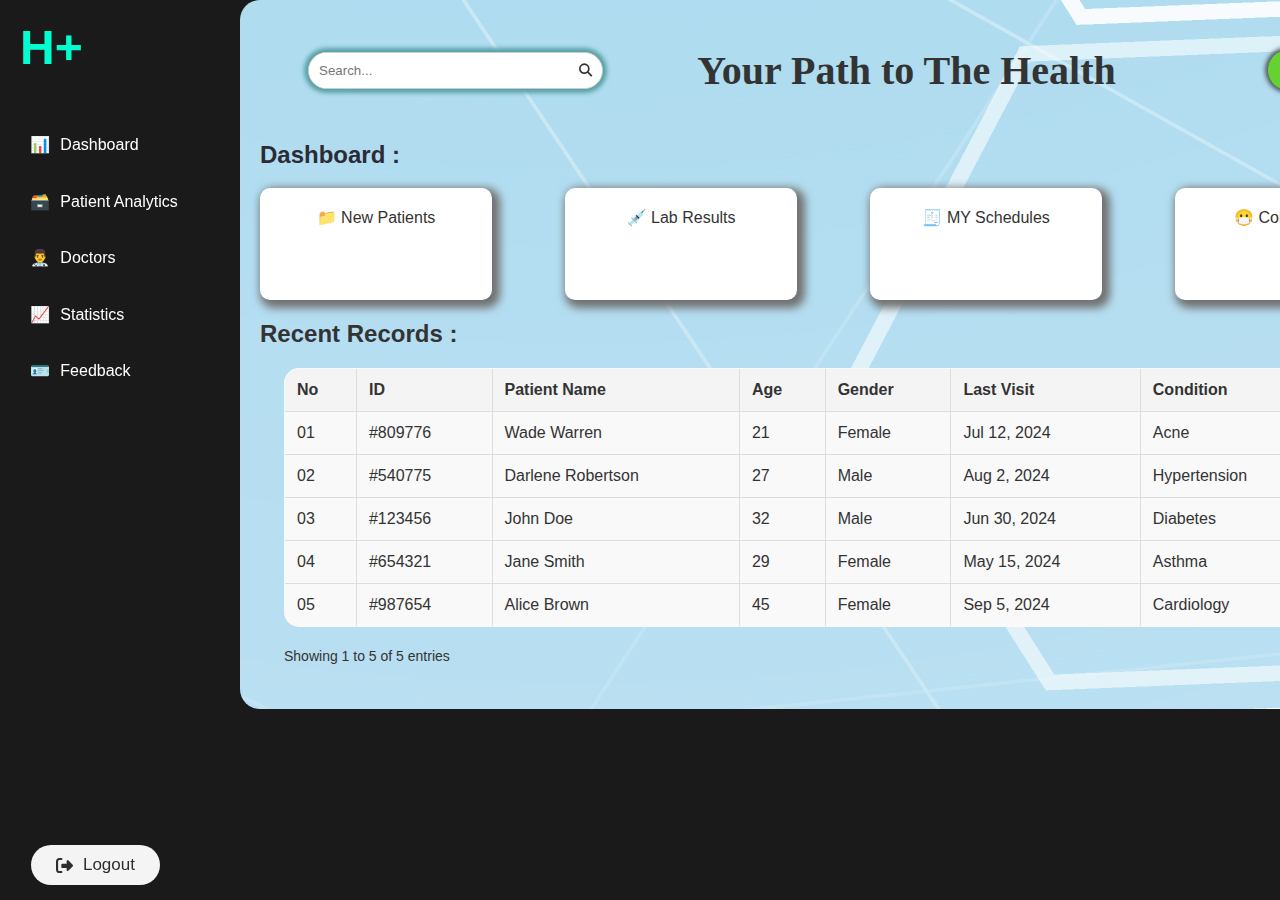
==== commit 8ca0ae8e: "Update index.html" ====
--- a/index.html
+++ b/index.html
@@ -33,7 +33,7 @@
         </div>
       </div>
       <div class="sidebar-bottom">
-        <a href="#" class="log-out"
+        <a href="LoginPage.html" class="log-out"
           ><i class="fa-solid fa-right-from-bracket"></i
           ><span class="icon"></span>Logout</a
         >
--- a/i.css
+++ b/i.css
@@ -179,46 +179,112 @@
 }
 
 
-
-
 .folder {
   display: inline-block;
-  width: 10em;
-  height: 10em;
+  width: 12em;
+  height: 4.5em;
   padding: 20px;
   background-color: white;
-  margin-right: 1.5%;
+  margin-right: 5.5%;
   border-radius: 10px;
   box-shadow: 0 4px 8px rgba(0, 0, 0, 0.1);
   text-align: center;
   color: #333;
   box-shadow: 4px 4px 8px 4px rgb(112, 112, 112);
   transition: background-color 0.3s, transform 0.6s;
+  font-size: 1em;
 }
 
 .folder:hover {
   transform: scale(1.04);
 }
 
-.Hfolder {
-  display: inline-block;
-  width: 70em;
-  height: 15px;
-  padding: 20px;
-  background-color: white;
-  margin-left: 1.5%;
-  margin-bottom: 1.5%;
-  border-radius: 10px;
-  box-shadow: 0 4px 8px rgba(0, 0, 0, 0.1);
-  text-align: center;
-  color: #333;
-  box-shadow: 4px 4px 8px 4px rgb(112, 112, 112);
-  transition: background-color 0.3s, transform 0.6s;
-}
-
-.Hfolder:hover {
-  transform: scale(1.04);
-}
+
+
+     /* Unique Table Styles */
+     .table-container {
+      width: 100%;
+      max-width: 1200px;
+      margin: 20px auto;
+      font-family: Arial, sans-serif;
+  }
+  
+  .custom-table {
+      width: 100%;
+      border-collapse: collapse;
+      background-color: #f9f9f9;
+      border-radius: 15px;
+      overflow: hidden;
+      border: 1px solid #ddd;
+  }
+  
+  .custom-table th, .custom-table td {
+      text-align: left;
+      padding: 12px;
+      border: 1px solid #ddd;
+  }
+  
+  .custom-table th {
+      background-color: #f4f4f4;
+  }
+
+  .custom-table tr {
+    cursor: pointer;
+  }
+  
+  .status {
+      padding: 4px 8px;
+      border-radius: 12px;
+      font-size: 12px;
+      font-weight: bold;
+  }
+  
+  .improving {
+      background-color: #fdd835;
+      color: #333;
+  }
+  
+  .scheduled {
+      background-color: #4fc3f7;
+      color: #fff;
+  }
+  
+  .managing {
+      background-color: #66bb6a;
+      color: #fff;
+  }
+  
+  .stable {
+      background-color: #29b6f6;
+      color: #fff;
+  }
+  
+  /* Pagination */
+  .pagination {
+      display: flex;
+      justify-content: space-between;
+      align-items: center;
+      margin-top: 15px;
+      font-size: 14px;
+  }
+  
+  .pagination-controls {
+      display: flex;
+      align-items: center;
+  }
+  
+  .pagination-btn {
+      background-color: #eee;
+      border: 1px solid #ddd;
+      padding: 5px 10px;
+      cursor: pointer;
+      margin: 0 5px;
+  }
+  
+  .pagination-btn:hover {
+      background-color: #ccc;
+  }
+  
 
 .plus-button {
   position: fixed;
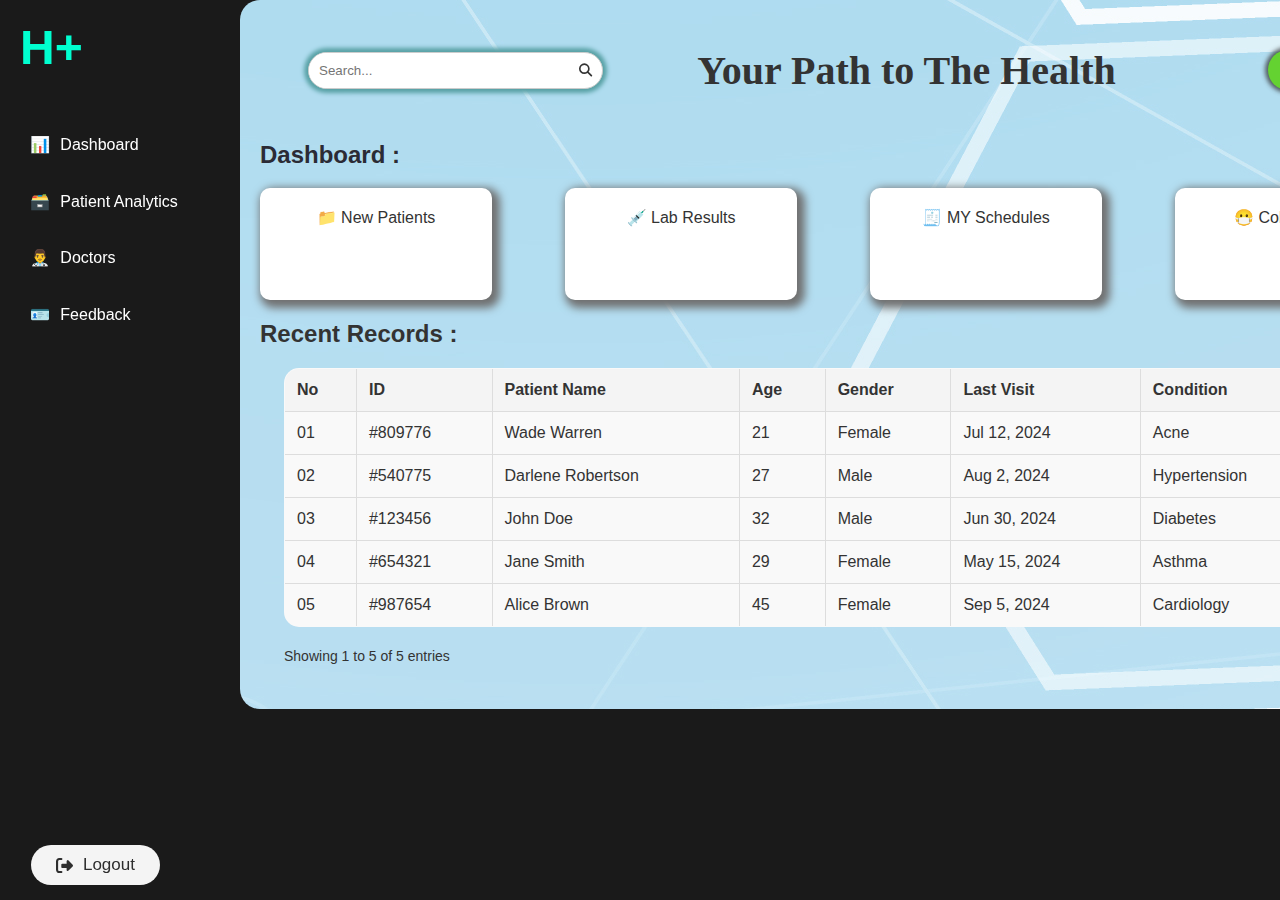
==== commit 74f70873: "Update index.html" ====
--- a/index.html
+++ b/index.html
@@ -23,10 +23,10 @@
           <a href="#" class="menu-item"
             ><span class="icon">🏥</span> Hospital Data</a> -->
           <li class="menu-item" onclick="showSection('doctor-connect')"><span class="icon">👨‍⚕️</span>Doctors</li>
-       
+       <!--
           <a href="#" class="menu-item"
             ><span class="icon">📈</span> Statistics</a
-          >
+          > -->
           <a href="#" class="menu-item"
             ><span class="icon">🪪</span> Feedback</a
           >
